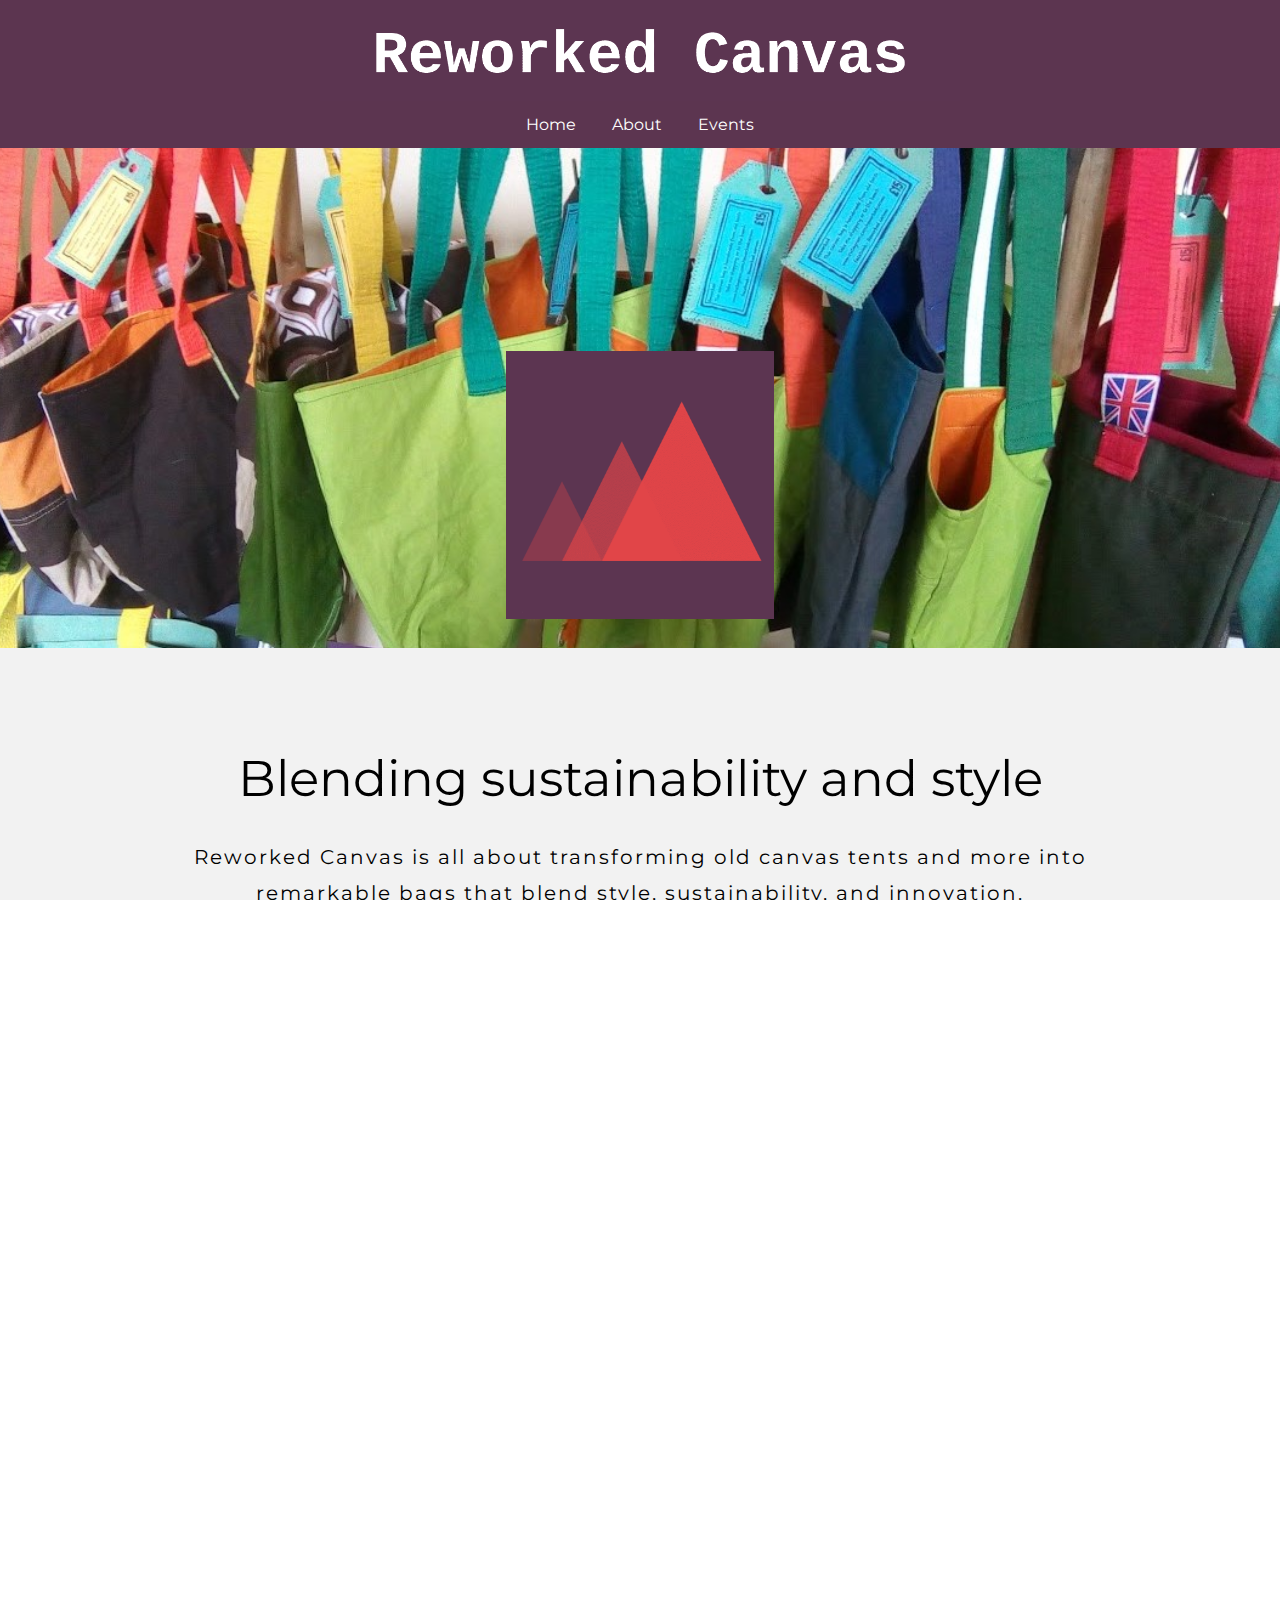
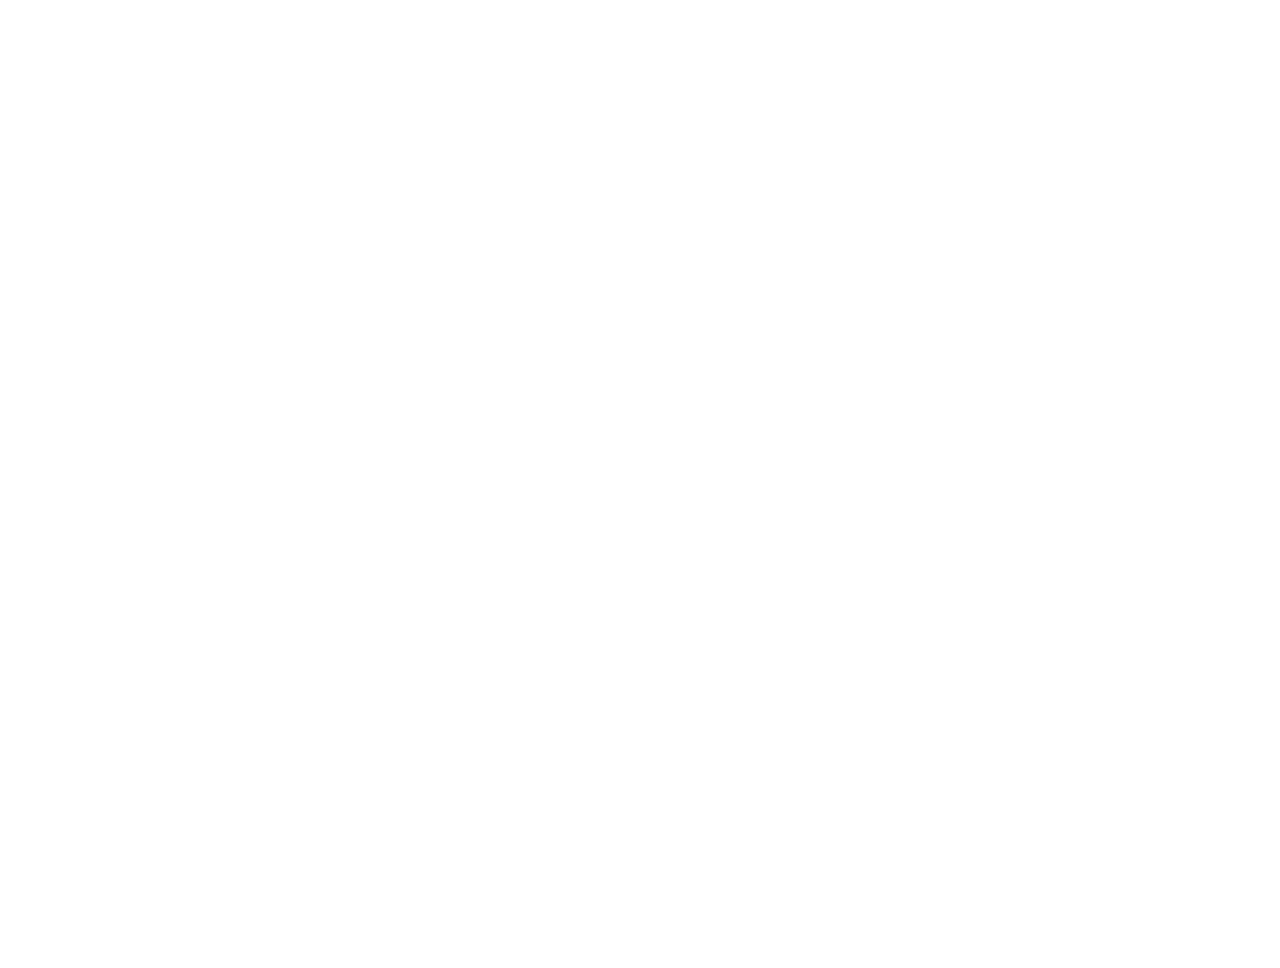
==== index.html @ cd99bf0c "Update index.html" ====
<!DOCTYPE html>
  <html>
      <head>
          <title>Reworked Canvas - Unique handmade bags</title>
          <meta name="viewport" content="width=device-width, initial-scale=1">
          <meta name="keywords" content="recycled, handmade, bags">
          <meta name="description" content="Blending sustainability and unique style. Reworked Canvas is all about transforming old canvas tents and more. Experience the beauty of upcycled creations and own a unique piece">
          <link rel="stylesheet" type="text/css" href="style.css">
          <link href="https://fonts.googleapis.com/css?family=Montserrat|Mr+Dafoe" rel="stylesheet">
      </head>
      <body>
        <div id="home" style="width: 100%; background-color: #5C3550;"><img src="images/logo_text.png" alt="Reworked logo" width="50%" style="display: block; margin: auto;"></div>
        <ul class="banner">
            <li class="bannerList">
                <a href="#home">Home</a>
                <a href="#about">About</a>
                <a href="events">Events</a>
            </li>
        </ul>
          <div class="plx-image1">
              <div class="text1">
                <img src="images/logo1.png" style="max-width:21%;">
              </div>
              <div class="text2"></div>
          </div> 
          <div id="about" class="content-1">
              <div class="text3">Blending sustainability and style</div>
              <div class="text4">Reworked Canvas is all about transforming old canvas tents and more into remarkable bags that blend style, sustainability, and innovation.<br><br>
              Each and every bag we make is unique, we are inspired by textiles that have a story to tell and no two bags are the same! <br><br>
              Our vintage fabrics are sourced from all over East Anglia and we spend a significant amount of time processing and cleaning.
              Many of our materials can be over 50 years old but still in the most wonderful condition.
              Any discoloration and marks in the fabric is the result of years of natural wear and aging and we feel it just adds to the character of our bags. <br><br>
              Experience the beauty of upcycled creations and own a unique piece of reimagined history.   </div>
          <div class="text31">
            <a class="button" href="https://www.instagram.com/reworkedcanvas/">Instagram</a>
            <a class="button" href="https://folksy.com/shops/reworked">Shop</a>
          </div>
            </div>
          <div id="gallery" class="gallery">
            <div><img src="images/394307979_896234568803710_7479724019829654103_n.jpg" alt="grey and red handmade fabric shopping bag"></div>
            <div><img src="images/424432807_1095982461427525_4706361968479597797_n.jpg" alt="wax canvas handmade shopping bag "></div>
            <div><img src="images/423752922_407312008344683_64568343436058720_n.jpg" alt="brown handmade fabric shopping bag with top flap/ cover"></div>
            <div><img src="images/422726950_755943936447744_2887557438104197636_n.jpg" alt="blue canvas recycled bag"></div>
            <div><img src="images/423859493_896663851900898_5545737182375912642_n.jpg" alt="blue and grey recycled handmade bag"></div>
            <div><img src="images/422822005_1102533414204268_612557459759942706_n.jpg" alt="teal and red recycled handmade shopping bag"></div>
            <div><img src="images/422234037_1518912925348181_2089629429584840561_n.jpg" alt="teal and red recycled handmade shopping bag with checkered lining"></div>
            <div><img src="images/422829523_757164069803657_4484404172401494988_n.jpg" alt="collection of handmade colourful bags"></div>
            <div><img src="images/422670768_6793306577458429_332857681783402495_n.jpg" alt="collection of colourful handmade bags"></div>
          </div>
      </body>
  </html>
---- style.css ----
/* This is a single-line comment */

html, body{
    margin: 0px;
    height: 100%;
    overflow-x: hidden;
}

html {
    scroll-behavior: smooth;
}

.banner{
    width: 100%;
    padding: 0;
    margin: 0;
    list-style-type: none;
    overflow: hidden;  
    text-align: center;
    background-color: #5C3550;
    position: -webkit-sticky;
    position: sticky;
    top: 0%;
}
.bannerList {
    display:inline;
    font-family: 'Montserrat', 'bold';
}

.bannerList a {
    display: inline-block;
    color: #ffffff;
    text-align: center;
    padding: 14px 16px;
    text-decoration: none;
}

.bannerList a:hover {
    background-color: #111;
  }

.plx-image1{
    background-image: url(images/cover.jpg);
    text-align: center;
    width: 100%;
    height: 500px;
    background-attachment: fixed;
    background-position: center;
    background-repeat: no-repeat;
    background-size: cover;
}
 
.text1{
    font-size: 280px;
    padding-top: 200px;
    font-family: 'Montserrat', bold, sans-serif;
    color: #FFFFFF;
    -webkit-text-fill-color: rgba (255, 255, 255, 1);
    text-shadow: -3px -3px 12px #313a49;
}
 
.text2{
    font-size: 40px;
    color: white;
    margin: 0 0 20px 0;
    font-family: 'Montserrat', sans-serif;
}
 
.content-1{
    height: auto;
    width: 100%;
    background-color: #f2f2f2;
    text-align: center;
}
 
.text3{
    font-family: 'Montserrat', sans-serif;
    font-size: 50px;
    background-color: #f2f2f2;
    padding-top: 100px;
}

.text31{
    font-family: 'Montserrat', sans-serif;
    font-size: 25px;
    background-color: #f2f2f2;
    padding-top: 20px;
}
 
.text4{
    width: 70%;
    margin-left: 15%;
    padding: 30px 0 80px 0;
    font-family: 'Montserrat', sans-serif;
    font-size: 20px;
    background-color: #f2f2f2;
    letter-spacing: 0.1em;
    line-height: 1.8;
}
 
.plx-image2{
    background-image: url(images/image\ 2.jpg);
    text-align: center;
    width: 100%;
    height: 800px;
    background-attachment: fixed;
    background-position: center;
    background-repeat: no-repeat;
    background-size: cover;
}
 
.content-2{
    height: auto;
    width: 100%;
    text-align: center;
    background-color: #f2f2f2;
}
 
.text5{
    font-family: 'Montserrat', sans-serif;
    font-size: 100px;
    padding: 80px 0 80px 0;
    letter-spacing: 0.2em;
}

.button {
    font-family: 'Montserrat', bold;
    border: none;
    color: white;
    background-color: #5C3550;
    padding: 16px 32px;
    text-align: center;
    text-decoration: none;
    display: inline-block;
    font-size: 16px;
    margin: 4px 2px;
/*    transition-duration: 0.4s;
    cursor: pointer; */
  }

.button:hover {
    background-color: #111;
  }

.gallery{
    padding:10%;
    width:90%;
    height:90%;
    clear:both;
    background-color: #f2f2f2;
   }
.gallery>div{
    width:30%;
    height:30%;
    float:left;
    line-height:5%;
    text-align:center;    
   }
.gallery>div>img{
    display:inline-block;
    vertical-align:middle;
    max-width:90%;
    max-height:90%;
   }
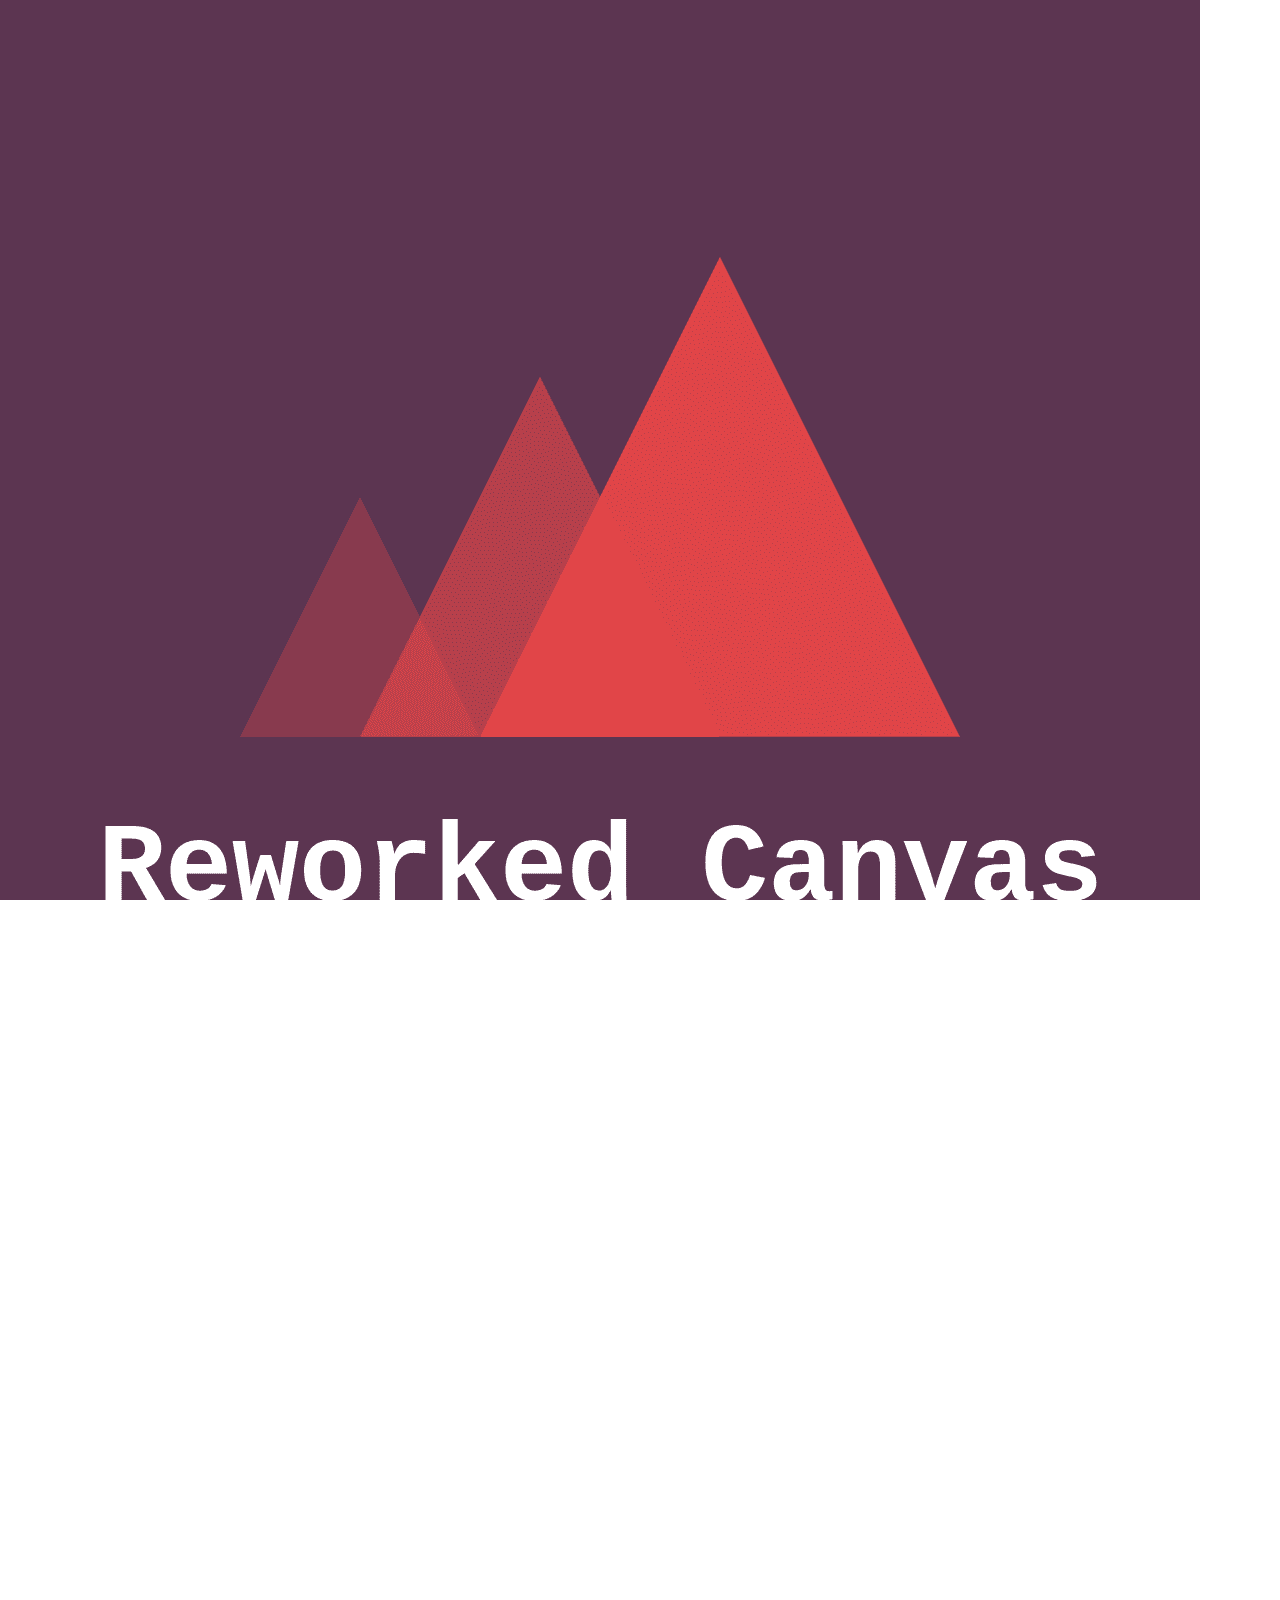
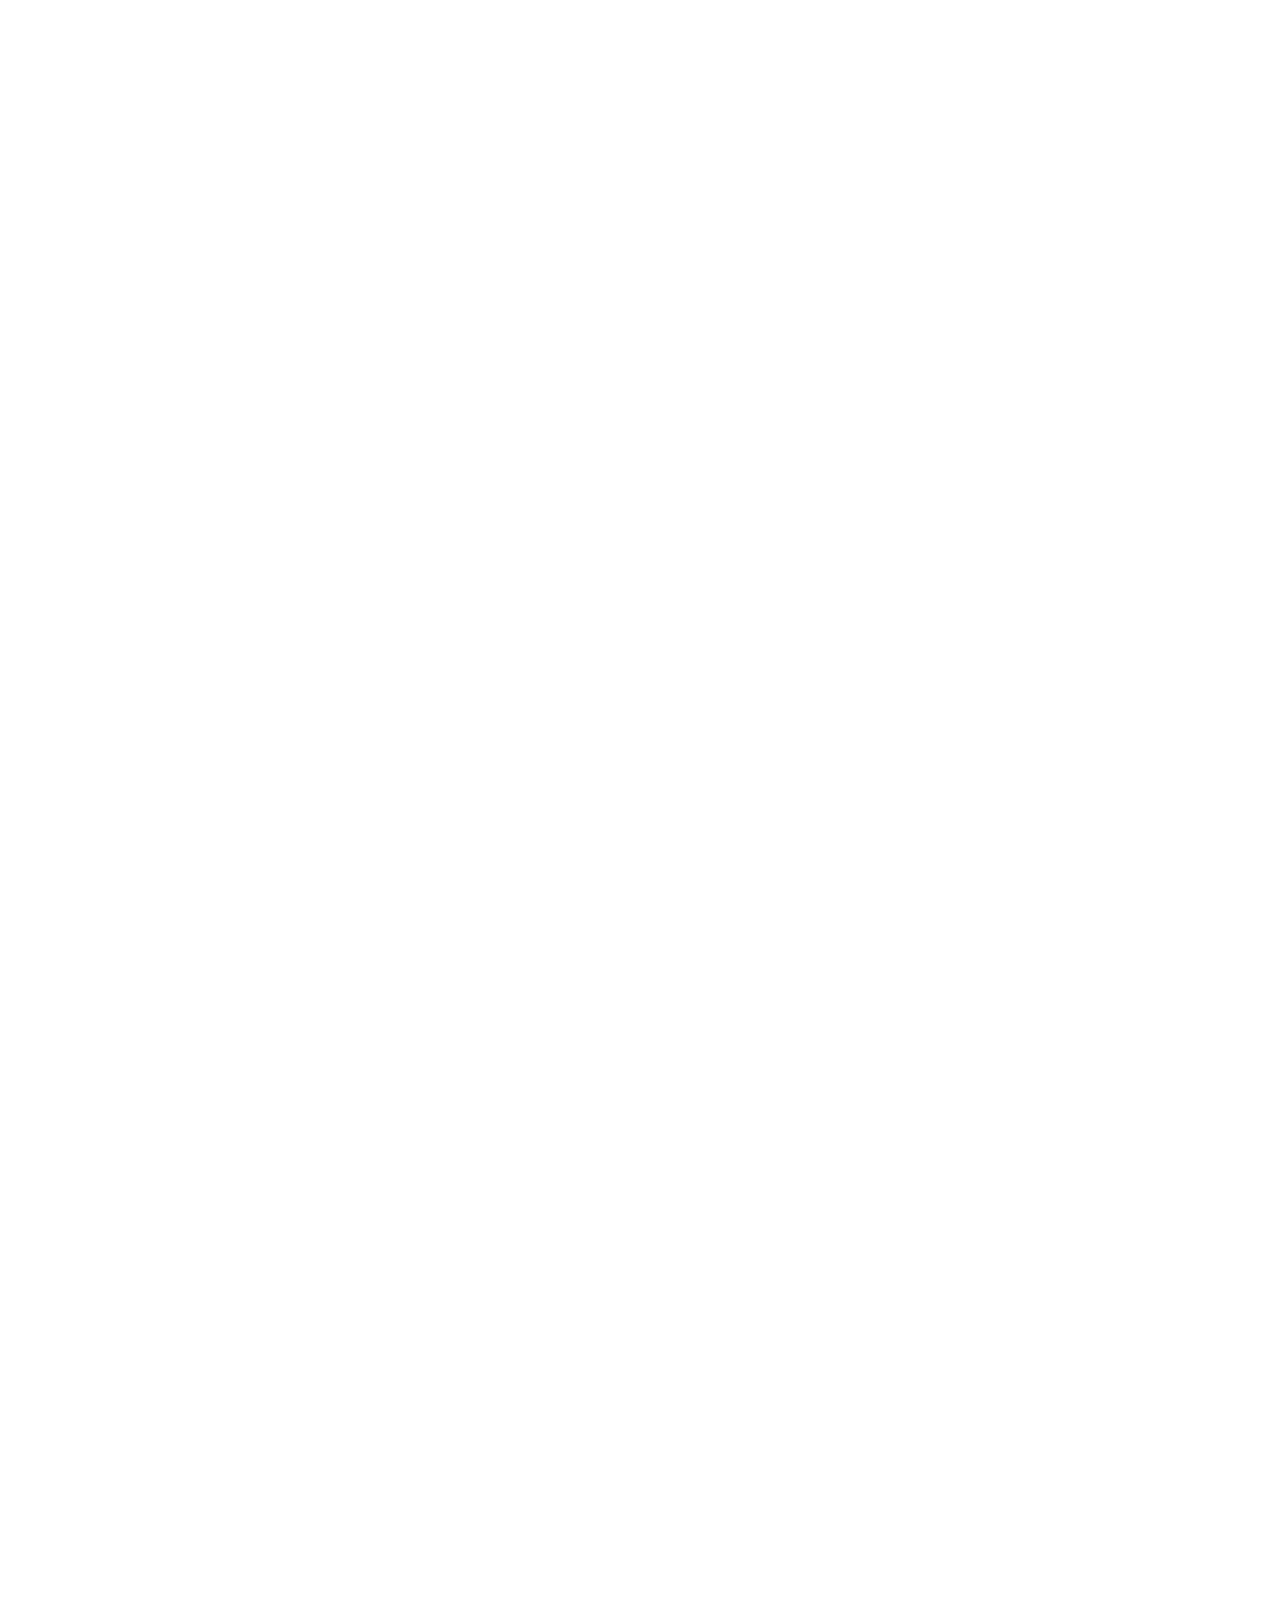
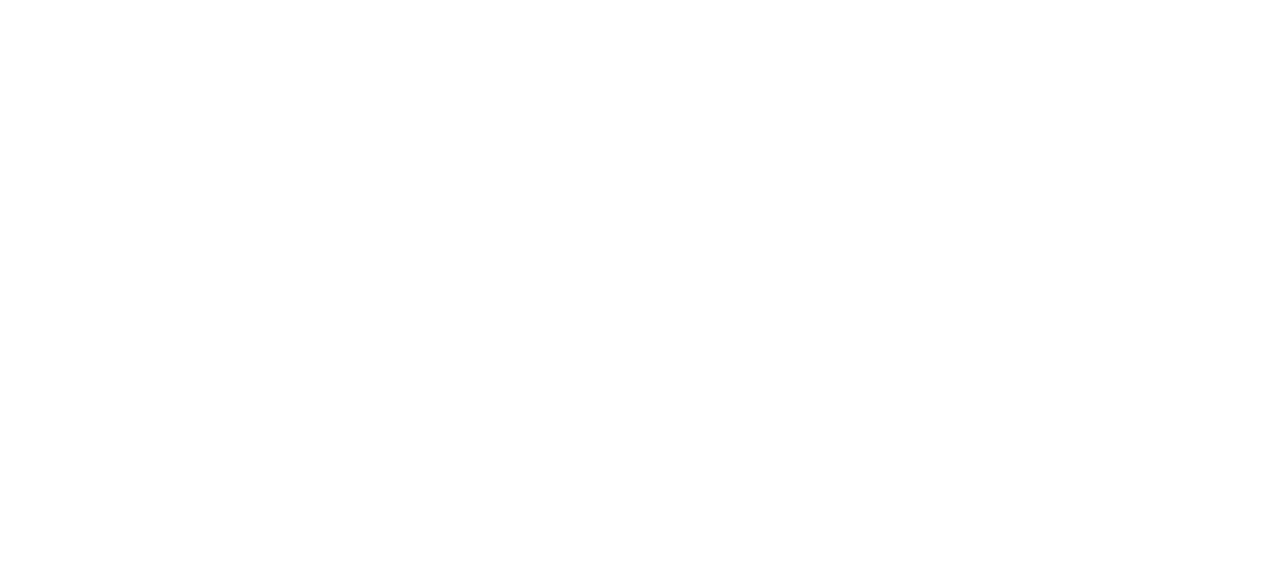
==== commit 7b4ff2e3: "Update index.html" ====
--- a/index.html
+++ b/index.html
@@ -7,7 +7,10 @@
           <meta name="description" content="Blending sustainability and unique style. Reworked Canvas is all about transforming old canvas tents and more. Experience the beauty of upcycled creations and own a unique piece">
           <link rel="stylesheet" type="text/css" href="style.css">
           <link href="https://fonts.googleapis.com/css?family=Montserrat|Mr+Dafoe" rel="stylesheet">
-      </head>
+      </head>
+      <header>
+        <img src="images/logo.png" alt="Reworked Canvas Logo">
+      </header>
       <body>
         <div id="home" style="width: 100%; background-color: #5C3550;"><img src="images/logo_text.png" alt="Reworked logo" width="50%" style="display: block; margin: auto;"></div>
         <ul class="banner">
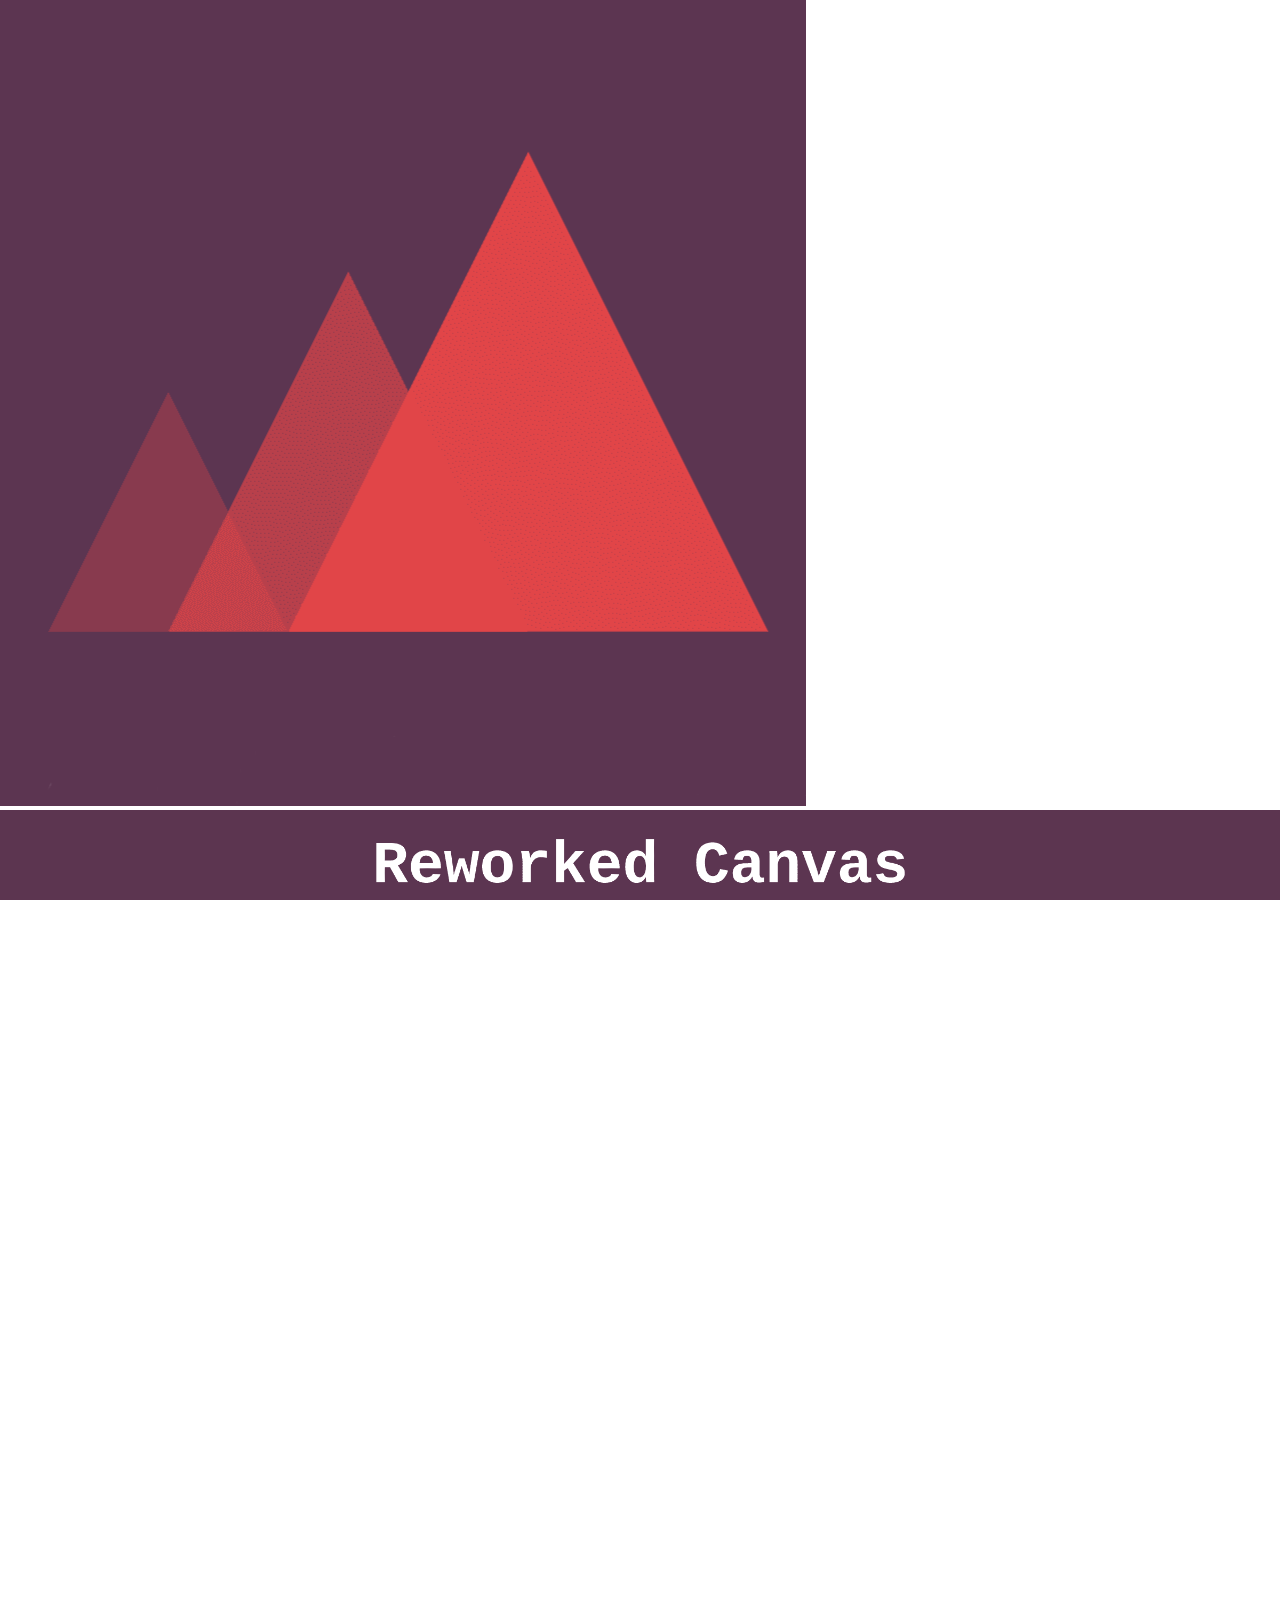
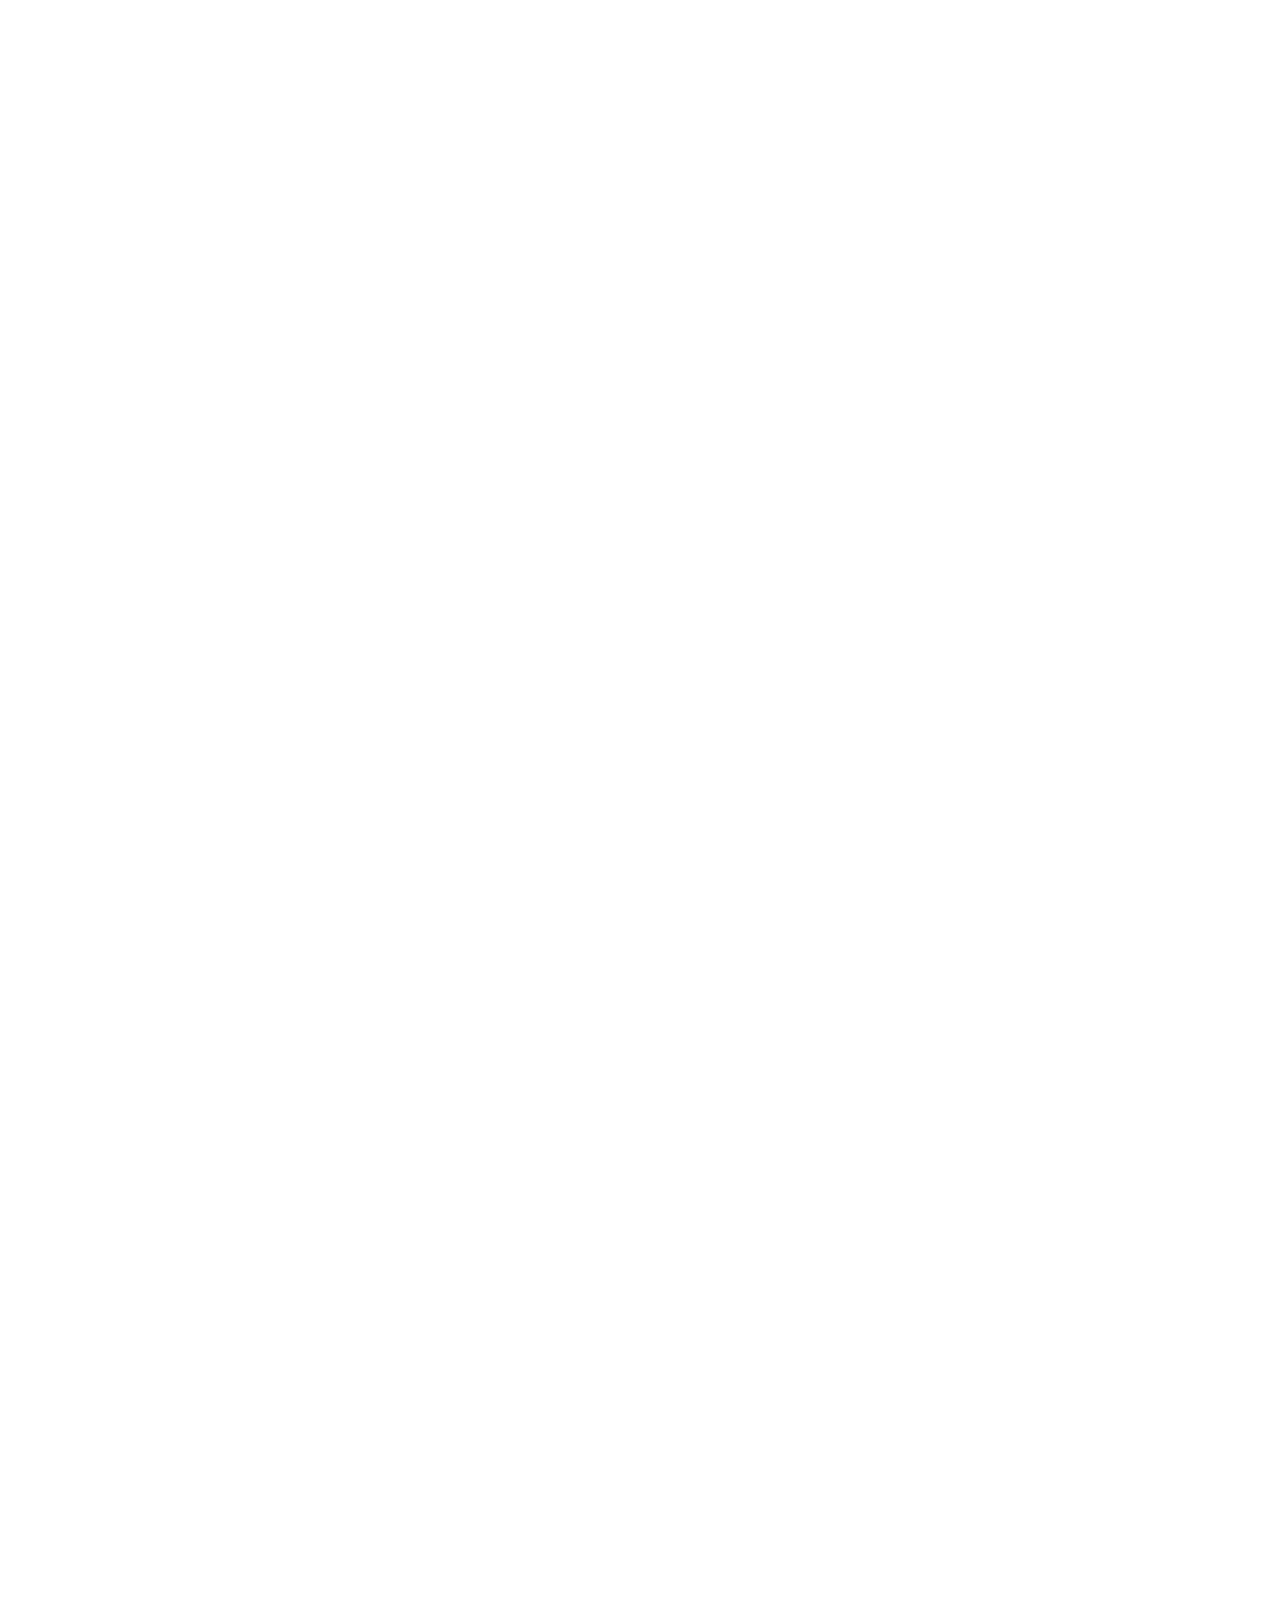
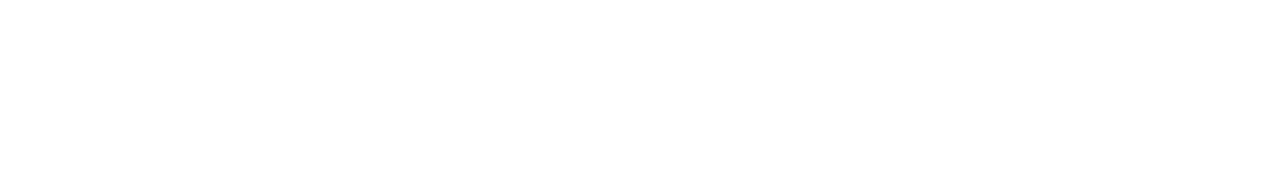
==== commit 4087450a: "Update index.html" ====
--- a/index.html
+++ b/index.html
@@ -9,7 +9,7 @@
           <link href="https://fonts.googleapis.com/css?family=Montserrat|Mr+Dafoe" rel="stylesheet">
       </head>
       <header>
-        <img src="images/logo.png" alt="Reworked Canvas Logo">
+        <img src="images/logo1.png" alt="Reworked Canvas Logo">
       </header>
       <body>
         <div id="home" style="width: 100%; background-color: #5C3550;"><img src="images/logo_text.png" alt="Reworked logo" width="50%" style="display: block; margin: auto;"></div>
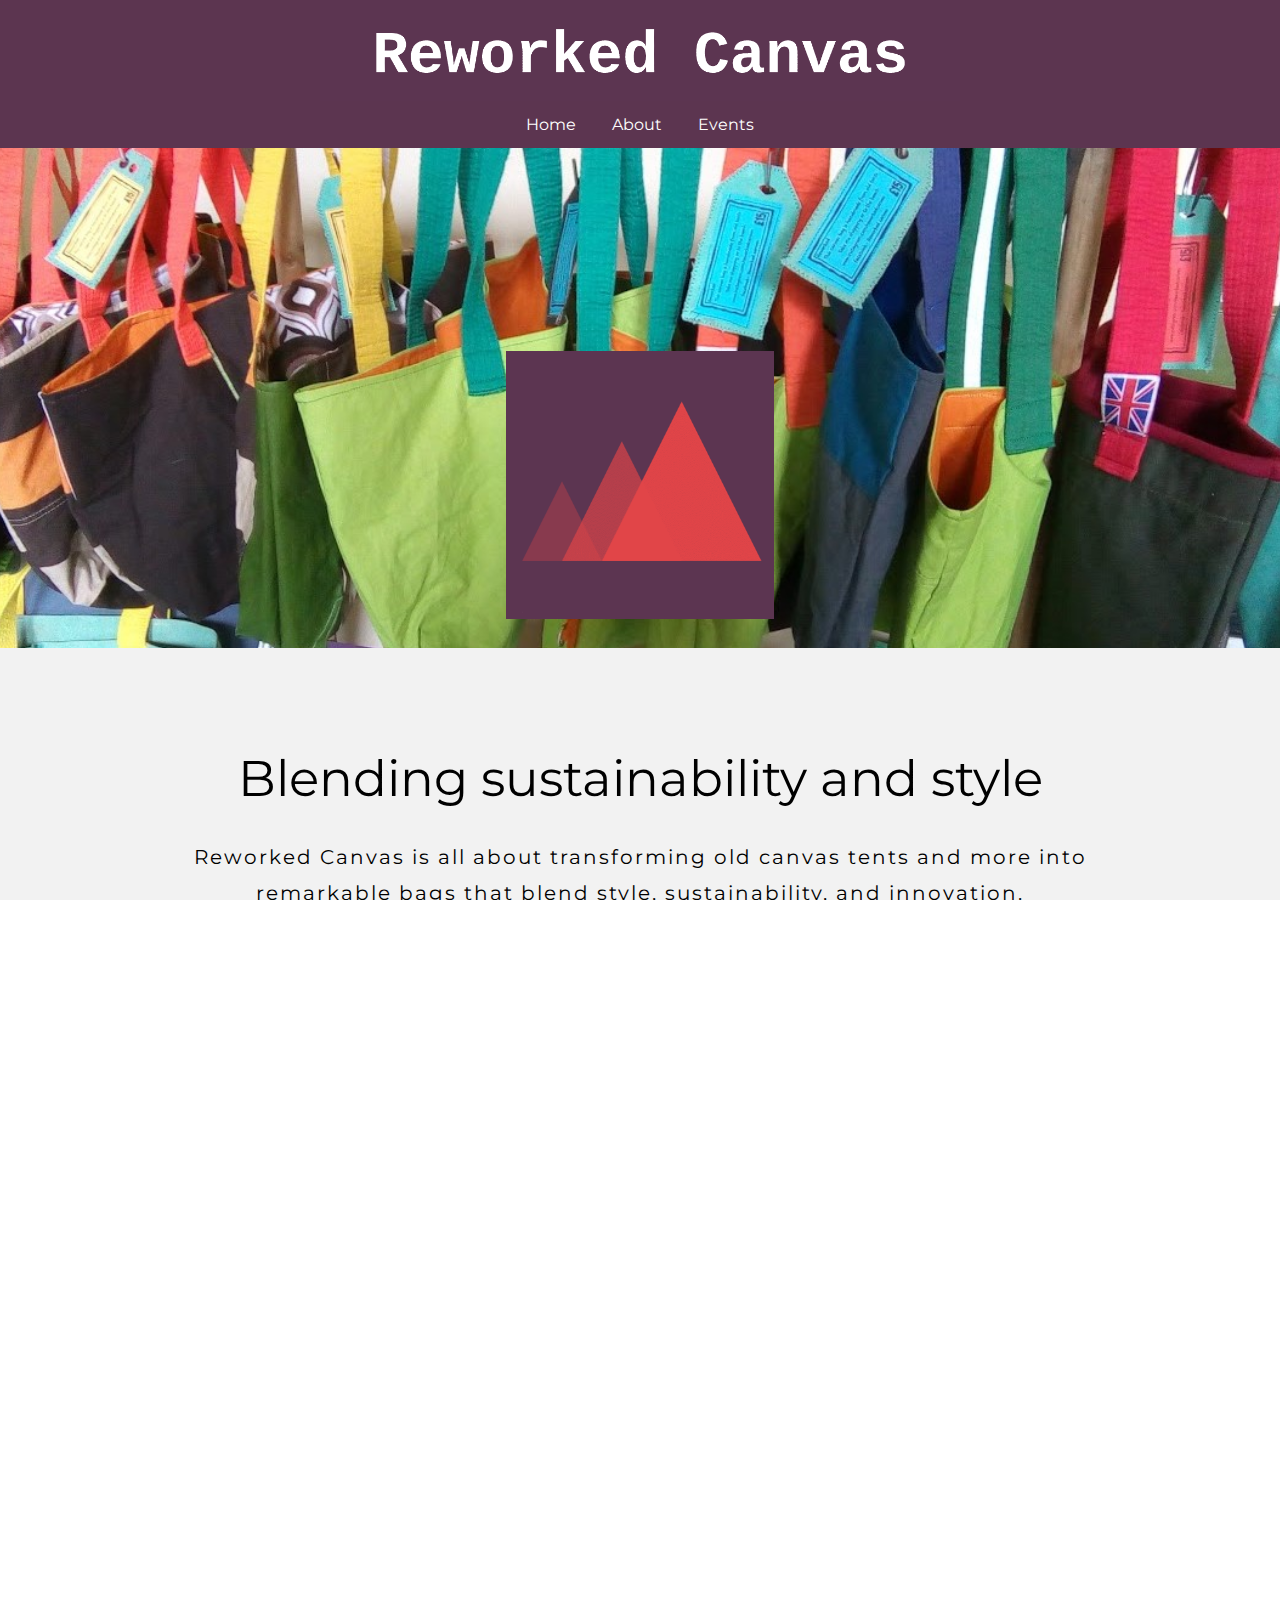
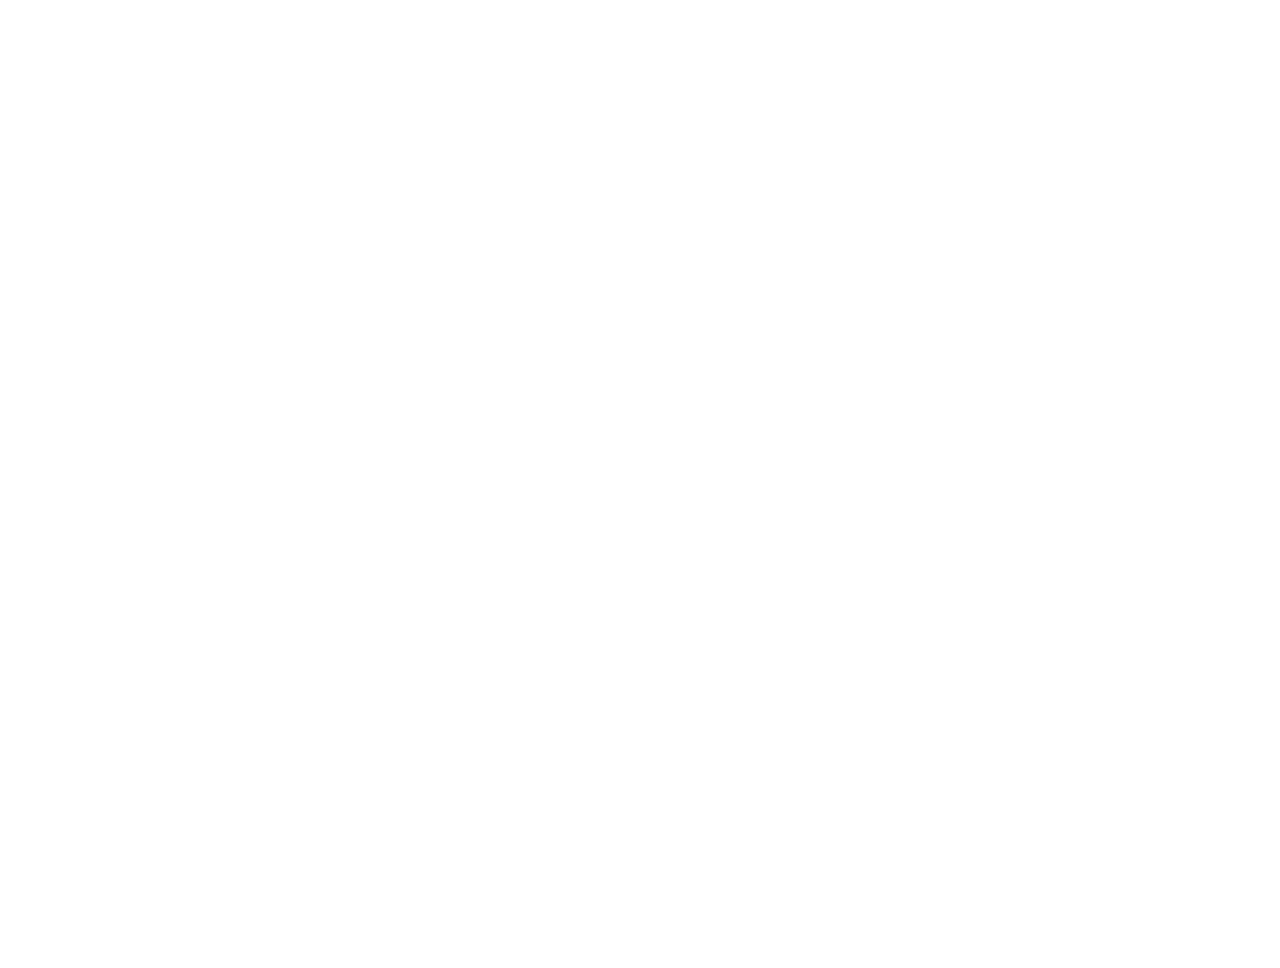
==== commit edc019cb: "Update index.html" ====
--- a/index.html
+++ b/index.html
@@ -7,10 +7,7 @@
           <meta name="description" content="Blending sustainability and unique style. Reworked Canvas is all about transforming old canvas tents and more. Experience the beauty of upcycled creations and own a unique piece">
           <link rel="stylesheet" type="text/css" href="style.css">
           <link href="https://fonts.googleapis.com/css?family=Montserrat|Mr+Dafoe" rel="stylesheet">
-      </head>
-      <header>
-        <img src="images/logo1.png" alt="Reworked Canvas Logo">
-      </header>
+      </head>
       <body>
         <div id="home" style="width: 100%; background-color: #5C3550;"><img src="images/logo_text.png" alt="Reworked logo" width="50%" style="display: block; margin: auto;"></div>
         <ul class="banner">
